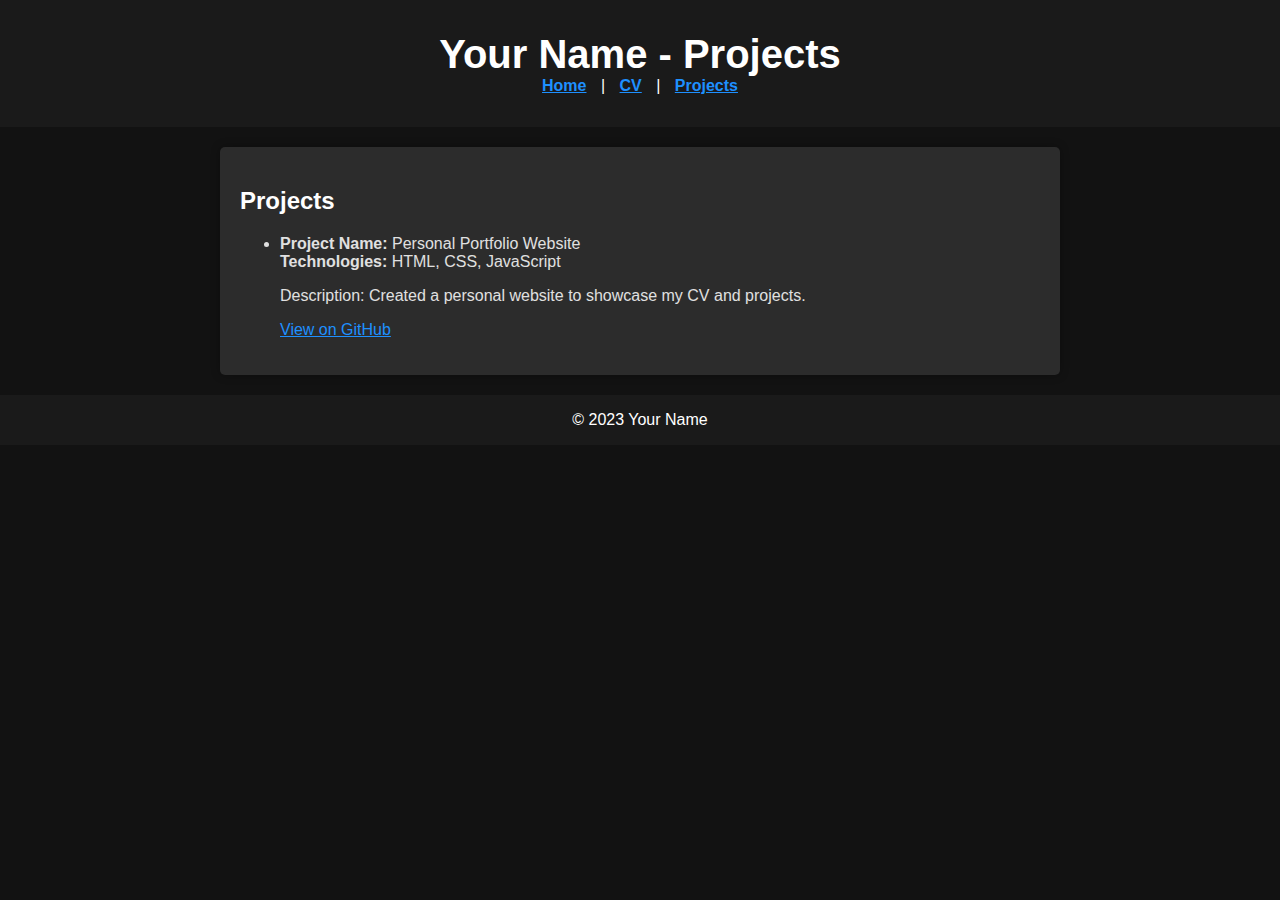
==== projects.html @ 75355ca9 "initialization" ====
<!DOCTYPE html>
<html lang="en">
<head>
    <meta charset="UTF-8">
    <meta name="viewport" content="width=device-width, initial-scale=1.0">
    <title>Your Name - Projects</title>
    <link rel="stylesheet" href="css/style.css">
</head>
<body>

    <header>
        <h1>Your Name - Projects</h1>
        <nav>
            <a href="index.html">Home</a> |
            <a href="cv.html">CV</a> |
            <a href="projects.html">Projects</a>
        </nav>
    </header>

    <section>
        <h2>Projects</h2>
        <ul>
            <li>
                <strong>Project Name:</strong> Personal Portfolio Website<br>
                <strong>Technologies:</strong> HTML, CSS, JavaScript<br>
                <p>Description: Created a personal website to showcase my CV and projects.</p>
                <a href="https://github.com/username/project-repo">View on GitHub</a>
            </li>
        </ul>
    </section>

    <footer>
        <p>&copy; 2023 Your Name</p>
    </footer>

</body>
</html>
---- css/style.css ----
body {
    font-family: Arial, sans-serif;
    margin: 0;
    padding: 0;
    background-color: #121212; /* Dark background for the entire page */
    color: #e0e0e0; /* Light text color for readability */
}

header {
    background-color: #1a1a1a; /* Very dark background for header */
    color: #ffffff; /* White text in header */
    text-align: center;
    padding: 2em 0;
}

h1 {
    margin: 0;
    font-size: 2.5em;
}

h2 {
    color: #ffffff;
    font-size: 1.5em;
}

.company-name {
    color: #00A86B; /* Medium-dark gray for subtle contrast */
    font-weight: bold; /* Bold to stand out from regular text */
    margin-bottom: 5px; /* Small space below each name */
}

.icon {
    display: inline-block;
    background-image: url('../images/briefcase.png');
    background-size: 16px 16px;
    background-repeat: no-repeat;
    padding-left: 20px;
    background-position: left center;
}

/* Navigation Links */
nav a {
    color: #1e90ff; /* Blue color for main navigation links */
    text-decoration: underline; /* Underline to indicate clickable */
    margin: 0 10px;
    font-weight: bold;
    transition: color 0.3s ease, transform 0.3s ease; /* Smooth transition */
}

nav a:hover {
    color: #00bfff; /* Lighter blue on hover */
    transform: scale(1.1); /* Slightly enlarge on hover */
    text-decoration: none; /* Remove underline on hover for a clean look */
}

section {
    padding: 20px;
    max-width: 800px;
    margin: 20px auto;
    background-color: #2c2c2c; /* Slightly lighter dark background for section */
    border-radius: 5px;
    box-shadow: 0 0 10px rgba(0, 0, 0, 0.3);
}

footer {
    background-color: #1a1a1a; /* Matching footer to header color */
    text-align: center;
    padding: 1em 0;
    color: #ffffff;
}

footer p {
    margin: 0;
}

a {
    color: #1e90ff; /* Link color for contrast */
}
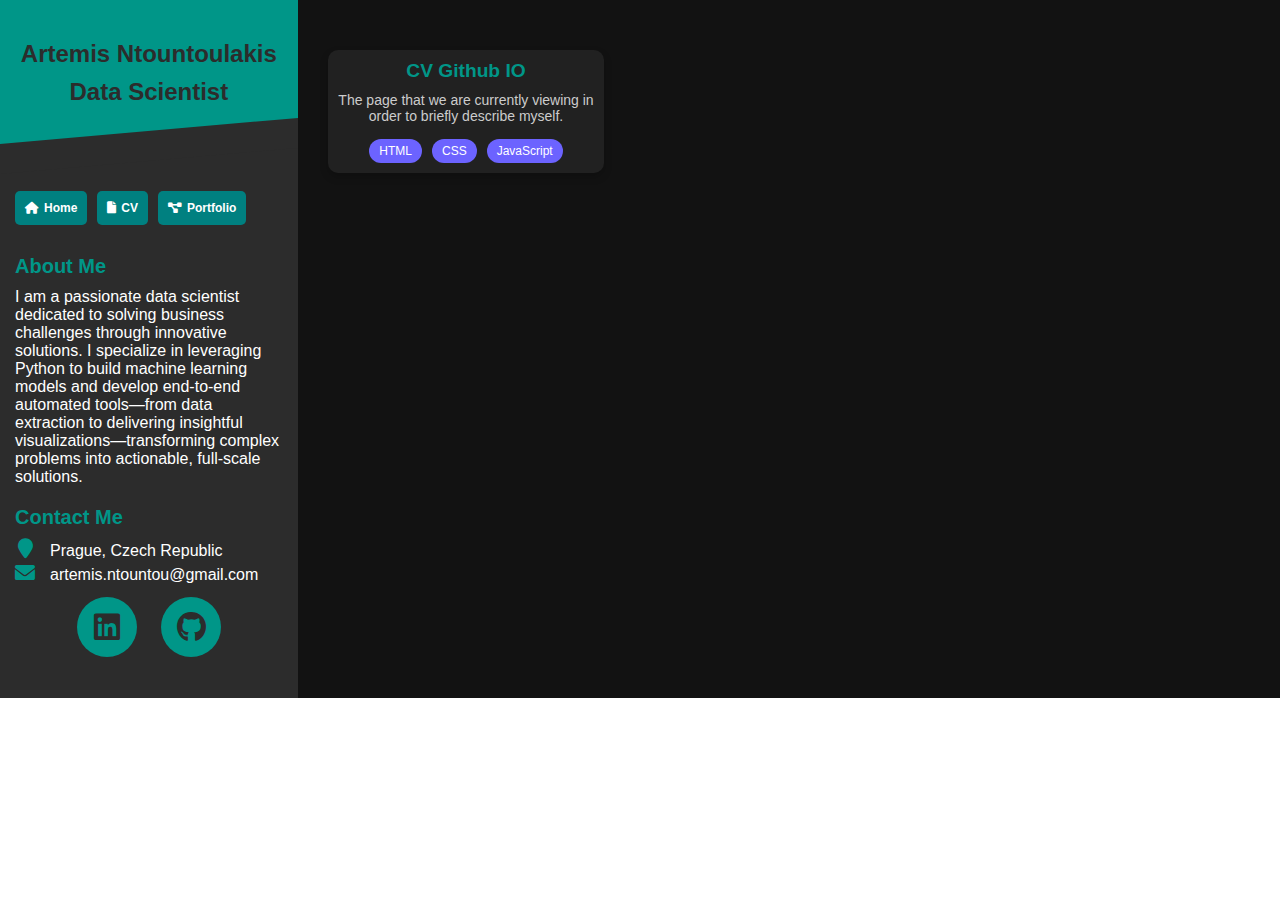
==== commit 4f9965c1: "added buttons for navigation between pages" ====
--- a/projects.html
+++ b/projects.html
@@ -3,35 +3,81 @@
 <head>
     <meta charset="UTF-8">
     <meta name="viewport" content="width=device-width, initial-scale=1.0">
-    <title>Your Name - Projects</title>
+    <title> Artemis Ntountoulakis Resume </title>
     <link rel="stylesheet" href="css/style.css">
+    <link rel="stylesheet" href="https://cdnjs.cloudflare.com/ajax/libs/font-awesome/6.0.0-beta3/css/all.min.css">
 </head>
 <body>
 
-    <header>
-        <h1>Your Name - Projects</h1>
-        <nav>
-            <a href="index.html">Home</a> |
-            <a href="cv.html">CV</a> |
-            <a href="projects.html">Projects</a>
-        </nav>
-    </header>
+<div class="resume">
+  <div class="base">
+    <div class="profile">
+      <div class="info">
+        <h1 class="name">Artemis Ntountoulakis</h1>
+        <h2 class="job">Data Scientist</h2>
+      </div>
+    </div>
 
-    <section>
-        <h2>Projects</h2>
-        <ul>
-            <li>
-                <strong>Project Name:</strong> Personal Portfolio Website<br>
-                <strong>Technologies:</strong> HTML, CSS, JavaScript<br>
-                <p>Description: Created a personal website to showcase my CV and projects.</p>
-                <a href="https://github.com/username/project-repo">View on GitHub</a>
-            </li>
-        </ul>
-    </section>
+    <!-- New Buttons Section -->
+    <div class="navigation">
 
-    <footer>
-        <p>&copy; 2023 Your Name</p>
-    </footer>
+      <button onclick="window.location.href='index.html';">
+        <i class="fa-solid fa-house"></i> Home
+      </button>
 
+      <a href= "pdf/CV_Artemis_Ntountoulakis.pdf" target="_blank">
+        <button>
+          <i class="fa-solid fa-file"></i> CV
+        </button>
+      </a>
+
+      <button onclick="window.location.href='projects.html';">
+        <i class="fa-solid fa-diagram-project"></i> Portfolio
+      </button>
+    </div>
+
+
+    <div class="about">
+      <h3>About Me</h3>I am a passionate data scientist dedicated to solving business challenges through innovative solutions. I specialize in leveraging Python to build machine learning models and develop end-to-end automated tools—from data extraction to delivering insightful visualizations—transforming complex problems into actionable, full-scale solutions.
+    </div>
+    <div class="contact">
+      <h3>Contact Me</h3>
+      <div class="address"><a href="https://maps.app.goo.gl/cgMxtuae78aFnmP7A"><i class="fas fa-map-marker"></i><span>Prague, Czech Republic</span></a></div>
+      <div class="email"><a href="mailto:artemis.ntountou@gmail.com"><i class="fas fa-envelope"></i><span>artemis.ntountou@gmail.com</span></a></div>
+    </div>
+    <div class="follow">
+      <div class="box">
+        <a href="https://www.linkedin.com/in/artemis-ntountoulakis" target="_blank"><i class="fab fa-linkedin"></i></a>
+        <a href="https://github.com/ntountoulakis" target="_blank"><i class="fab fa-github"></i></a>
+      </div>
+    </div>
+  </div>
+  <div class="func">
+
+      <!-- Project Boxes Section -->
+    <div class="project-section">
+      <div class="project-box">
+        <a href="https://github.com/ntountoulakis/ntountoulakis.github.io" class="project-title" target="_blank">
+          CV Github IO
+        </a>
+        <p>The page that we are currently viewing in order to briefly describe myself.</p>
+        <div class="tags">
+          <span class="tag">HTML</span>
+          <span class="tag">CSS</span>
+          <span class="tag">JavaScript</span>
+        </div>
+      </div>
+
+
+
+    </div>
+
+
+
+  </div>
+</div>
+
+
+<script src="js/script.js"></script>
 </body>
-</html>
+</html>--- a/css/style.css
+++ b/css/style.css
@@ -1,78 +1,490 @@
+*,
+*::before,
+*::after {
+  box-sizing: border-box;
+  outline: none;
+  margin: 0;
+  padding: 0;
+}
+
+/* Full-screen setup for root elements */
+html,
 body {
-    font-family: Arial, sans-serif;
-    margin: 0;
-    padding: 0;
-    background-color: #121212; /* Dark background for the entire page */
-    color: #e0e0e0; /* Light text color for readability */
-}
-
-header {
-    background-color: #1a1a1a; /* Very dark background for header */
-    color: #ffffff; /* White text in header */
+  height: 100%;
+  margin: 0;
+  padding: 0;
+  transition: 0.5s;
+  background: #ffffff; /* white  */;
+  cursor: default;
+  font-family: "Montserrat", sans-serif;
+  font-size: 16px;
+}
+
+a {
+  text-decoration: none;
+  color: #ffffff; /* white  */;
+  display: block;
+  transition-duration: 0.3s;
+}
+
+ul {
+  list-style-type: none;
+  padding: 0;
+}
+
+h2 {
+}
+
+h3 {
+  color: #009688; /* teal  */
+  margin: 10px 0;
+  font-size: 1.25em;
+}
+
+.resume {
+  width: 100vw;
+  background: #121212; /* black  */
+  color: #ffffff; /* white  */;
+  margin: 0px auto;
+  /* box-shadow: 20px 20px #2c2c2c;  light-dark*/
+  position: relative;
+  display: flex;
+}
+.resume .base,
+.resume .func {
+  box-sizing: border-box;
+  float: left;
+}
+.resume .base > div,
+.resume .func > div {
+  padding-bottom: 10px;
+}
+.resume .base > div:last-of-type,
+.resume .func > div:last-of-type {
+  padding-bottom: 0;
+}
+.resume .base {
+  width: 30%;
+  padding: 30px 15px;
+  background: #2c2c2c; /* light-dark*/
+  color: #ffffff; /* white  */;
+}
+.resume .base .profile {
+  background: #009688; /* teal  */
+  padding: 30px 15px 40px 15px;
+  margin: -30px -15px 45px -15px;
+  position: relative;
+  z-index: 2;
+}
+.resume .base .profile::after {
+  content: "";
+  position: absolute;
+  background: #2c2c2c; /* light-dark*/
+  width: 100%;
+  height: 30px;
+  bottom: -15px;
+  left: 0;
+  transform: skewY(-5deg);
+  z-index: -1;
+}
+.resume .base .profile .photo img {
+  width: 100%;
+  border-radius: 50%;
+}
+.resume .base .profile .photo {
+  display: flex;
+  justify-content: center;
+  align-items: center;
+}
+
+.resume .base .profile .info {
+  text-align: center;
+  color: #ffffff; /* white  */;
+}
+.resume .base .profile .info .name {
+  margin-top: 10px;
+  margin-bottom: 0;
+  font-size: 1.5em;
+  color: #2c2c2c; /* light-dark*/
+}
+.resume .base .profile .info .job {
+  margin-top: 10px;
+  margin-bottom: 0;
+  font-size: 1.5em;
+  color: #2c2c2c; /* light-dark*/
+}
+.resume .base .contact div {
+  line-height: 24px;
+}
+.resume .base .contact div a:hover {
+  color: #fdd835; /* yellow  */;
+}
+.resume .base .contact div a:hover span::after {
+  width: 100%;
+}
+.resume .base .contact div:hover i {
+  color: #fdd835; /* yellow  */;
+}
+.resume .base .contact div i {
+  color: #009688; /* teal  */
+  width: 20px;
+  height: 20px;
+  font-size: 20px;
+  text-align: center;
+  margin-right: 15px;
+  transition-duration: 0.3s;
+}
+.resume .base .contact div span {
+  position: relative;
+}
+.resume .base .contact div span::after {
+  content: "";
+  position: absolute;
+  background: #fdd835; /* yellow  */;
+  height: 1px;
+  width: 0;
+  bottom: 0;
+  left: 0;
+  transition-duration: 0.3s;
+}
+.resume .base .follow .box {
+  text-align: center;
+  vertical-align: middle;
+}
+.resume .base .follow .box a {
+  display: inline-block;
+  vertical-align: text-bottom;
+}
+.resume .base .follow .box a:hover i {
+  background: #fdd835; /* yellow  */;
+  border-radius: 5px;
+  transform: rotate(45deg) scale(0.8);
+}
+.resume .base .follow .box a:hover i::before {
+  transform: rotate(-45deg) scale(1.5);
+}
+.resume .base .follow .box i {
+  display: inline-block;
+  font-size: 30px;
+  background: #009688; /* teal  */
+  width: 60px;
+  height: 60px;
+  border-radius: 50%;
+  line-height: 60px;
+  color: #2c2c2c; /* light-dark*/
+  margin: 0 10px 10px 10px;
+  transition-duration: 0.3s;
+}
+.resume .base .follow .box i::before {
+  transition-duration: 0.3s;
+}
+.resume .base .follow .box i.fa::before {
+  display: block;
+}
+.resume .func {
+  width: 100%;
+  padding: 30px;
+}
+.resume .func:hover > div {
+  transition-duration: 0.5s;
+}
+.resume .func:hover > div:hover h3 i {
+  transform: scale(1.25);
+}
+.resume .func:hover > div:not(:hover) {
+  opacity: 0.5;
+}
+.resume .func h3 {
+  transition-duration: 0.3s;
+  margin-top: 0;
+}
+.resume .func h3 i {
+  color: #2c2c2c; /* light-dark*/
+  background: #009688; /* teal  */
+  width: 42px;
+  height: 42px;
+  font-size: 20px;
+  line-height: 42px;
+  border-radius: 50%;
+  text-align: center;
+  vertical-align: middle;
+  margin-right: 8px;
+  transition-duration: 0.3s;
+}
+.resume .func .work,
+.resume .func .achieve {
+  float: left;
+}
+
+.resume .func .work medium,
+.resume .func .achieve medium {
+  display: block;
+  opacity: 0.8;
+}
+
+.resume .func .work small,
+.resume .func .achieve small {
+  display: block;
+  opacity: 0.7;
+}
+.resume .func .work ul li{
+  position: relative;
+  margin-left: 10px;
+  padding-left: 20px;
+  padding-bottom: 15px;
+}
+
+.resume .func .achieve ul li {
+  position: relative;
+  margin-left: 10px;
+  padding-left: 20px;
+  padding-bottom: 22px;
+}
+
+
+.resume .func .work ul li:hover::before,
+.resume .func .achieve ul li:hover::before {
+  animation: circle 1.2s infinite;
+}
+.resume .func .work ul li:hover span,
+.resume .func .achieve ul li:hover span {
+  color: #fdd835; /* yellow  */;
+}
+@keyframes circle {
+  from {
+    box-shadow: 0 0 0 0px #fdd835; /* yellow  */;
+  }
+  to {
+    box-shadow: 0 0 0 6px rgba(255, 255, 255, 0);
+  }
+}
+.resume .func .work ul li:first-of-type::before,
+.resume .func .achieve ul li:first-of-type::before {
+  width: 10px;
+  height: 10px;
+  left: 1px;
+}
+.resume .func .work ul li:last-of-type,
+.resume .func .achieve ul li:last-of-type {
+  padding-bottom: 3px;
+}
+.resume .func .work ul li:last-of-type::after,
+.resume .func .achieve ul li:last-of-type::after {
+  border-radius: 1.5px;
+}
+.resume .func .work ul li::before,
+.resume .func .work ul li::after,
+.resume .func .achieve ul li::before,
+.resume .func .achieve ul li::after {
+  content: "";
+  display: block;
+  position: absolute;
+}
+.resume .func .work ul li::before,
+.resume .func .achieve ul li::before {
+  width: 7px;
+  height: 7px;
+  border: 3px solid #ffffff; /* white  */
+  background: #009688; /* teal  */
+  border-radius: 50%;
+  left: 3px;
+  z-index: 1;
+}
+.resume .func .work ul li::after,
+.resume .func .achieve ul li::after {
+  width: 3px;
+  height: 100%;
+  background: #ffffff; /* white  */;
+  left: 5px;
+  top: 0;
+}
+.resume .func .work ul li span,
+.resume .func .achieve ul li span {
+  transition-duration: 0.3s;
+}
+.resume .func .work {
+  width: 48%;
+  background: #2c2c2c; /* light-dark*/
+  padding: 15px;
+  margin: 0 4% 15px 0;
+}
+.resume .func .achieve {
+  width: 48%;
+  background: #2c2c2c; /* light-dark*/
+  padding: 15px;
+}
+
+
+.resume .func .edu {
+  width: 48%;
+  background: #2c2c2c; /* light-dark */
+  padding: 15px;
+  margin: 0 4% 15px 0;
+  float: left;
+}
+
+.resume .func .edu medium {
+  display: block;
+  opacity: 0.8;
+}
+
+.resume .func .edu small {
+  display: block;
+  opacity: 0.7;
+}
+
+.resume .func .edu ul li {
+  position: relative;
+  margin-left: 10px;
+  padding-left: 20px;
+  padding-bottom: 15px;
+}
+
+.resume .func .edu ul li::before {
+  width: 7px;
+  height: 7px;
+  border: 3px solid #ffffff;
+  background: #009688; /* teal */
+  border-radius: 50%;
+  left: 3px;
+  z-index: 1;
+}
+
+.resume .func .edu ul li::after {
+  width: 3px;
+  height: 100%;
+  background: #ffffff;
+  left: 5px;
+  top: 0;
+}
+
+/* Skills Section */
+.resume .func .skills {
+  width: 48%;
+  background: #2c2c2c; /* light-dark */
+  padding: 15px;
+  margin: 0 0 15px 0;
+  float: left;
+}
+
+.resume .func .skills h3 {
+  display: flex;
+  align-items: center;
+}
+
+.resume .func .skills ul {
+  display: grid;
+  grid-template-columns: repeat(auto-fill, minmax(80px, 1fr));
+  gap: 15px;
+  padding-left: 0;
+}
+
+.resume .func .skills ul li {
+  display: flex;
+  flex-direction: column;
+  align-items: center;
+  text-align: center;
+  font-size: 1.0em;
+  color: #ffffff; /* White */
+  padding-bottom: 10px;
+}
+
+.resume .func .skills ul li img {
+  width: 50px; /* Size of the skill image */
+  height: 50px;
+  margin-bottom: 5px; /* Space between image and text */
+  border-radius: 8px; /* Optional: add rounded corners */
+}
+
+.resume .func .skills ul li span {
+  font-size: 0.9em;
+  color: #ffffff; /* White text */
+  margin-top: 5px;
+}
+
+.navigation {
+    margin: 20px 0;
+    display: flex;
+    gap: 10px;
+}
+
+.navigation button {
+    display: flex;
+    align-items: center;
+    gap: 5px;
+    padding: 10px 10px;
+    font-size: 12px;
+    border: none;
+    border-radius: 5px;
+    background-color: teal;
+    color: white;
+    cursor: pointer;
+/*    text-transform: uppercase;*/
+    font-weight: bold;
+}
+
+.navigation button:hover {
+    background-color: #fdd835; /* Darker teal on hover */
+    transform: scale(1.2);
+}
+
+
+
+/* projects.html */
+
+ .project-section {
+    display: flex;
+    justify-content: space-between;
+    gap: 10px;
+    margin-top: 20px;
+}
+
+.project-box {
+    background-color: #212121;
+    color: #fff;
+    padding: 10px;
+    border-radius: 10px;
+    width: 30%;
+    box-shadow: 0 4px 8px rgba(0, 0, 0, 0.2);
     text-align: center;
-    padding: 2em 0;
-}
-
-h1 {
-    margin: 0;
-    font-size: 2.5em;
-}
-
-h2 {
-    color: #ffffff;
-    font-size: 1.5em;
-}
-
-.company-name {
-    color: #00A86B; /* Medium-dark gray for subtle contrast */
-    font-weight: bold; /* Bold to stand out from regular text */
-    margin-bottom: 5px; /* Small space below each name */
-}
-
-.icon {
-    display: inline-block;
-    background-image: url('../images/briefcase.png');
-    background-size: 16px 16px;
-    background-repeat: no-repeat;
-    padding-left: 20px;
-    background-position: left center;
-}
-
-/* Navigation Links */
-nav a {
-    color: #1e90ff; /* Blue color for main navigation links */
-    text-decoration: underline; /* Underline to indicate clickable */
-    margin: 0 10px;
+}
+
+.project-box h3 {
+    margin-bottom: 15px;
+    font-size: 20px;
+}
+
+.project-box p {
+    margin-bottom: 15px;
+    font-size: 14px;
+    color: #ccc;
+}
+
+.project-title {
+    display: block; /* Ensures the title link behaves like a block element */
+    font-size: 1.2rem;
     font-weight: bold;
-    transition: color 0.3s ease, transform 0.3s ease; /* Smooth transition */
-}
-
-nav a:hover {
-    color: #00bfff; /* Lighter blue on hover */
-    transform: scale(1.1); /* Slightly enlarge on hover */
-    text-decoration: none; /* Remove underline on hover for a clean look */
-}
-
-section {
-    padding: 20px;
-    max-width: 800px;
-    margin: 20px auto;
-    background-color: #2c2c2c; /* Slightly lighter dark background for section */
-    border-radius: 5px;
-    box-shadow: 0 0 10px rgba(0, 0, 0, 0.3);
-}
-
-footer {
-    background-color: #1a1a1a; /* Matching footer to header color */
-    text-align: center;
-    padding: 1em 0;
-    color: #ffffff;
-}
-
-footer p {
-    margin: 0;
-}
-
-a {
-    color: #1e90ff; /* Link color for contrast */
-}+    color: #009688; /* teal  */
+    margin-bottom: 10px; /* Add spacing between the title and the paragraph */
+    transition: color 0.3s ease; /* Smooth transition for hover effect */
+}
+
+.project-title:hover {
+    color: yellow; /* Change color to yellow when hovered */
+}
+
+.tags {
+    display: flex;
+    justify-content: center;
+    gap: 10px;
+    flex-wrap: wrap;
+}
+
+.tag {
+    background-color: #6c63ff;
+    color: white;
+    padding: 5px 10px;
+    border-radius: 20px;
+    font-size: 12px;
+}
+
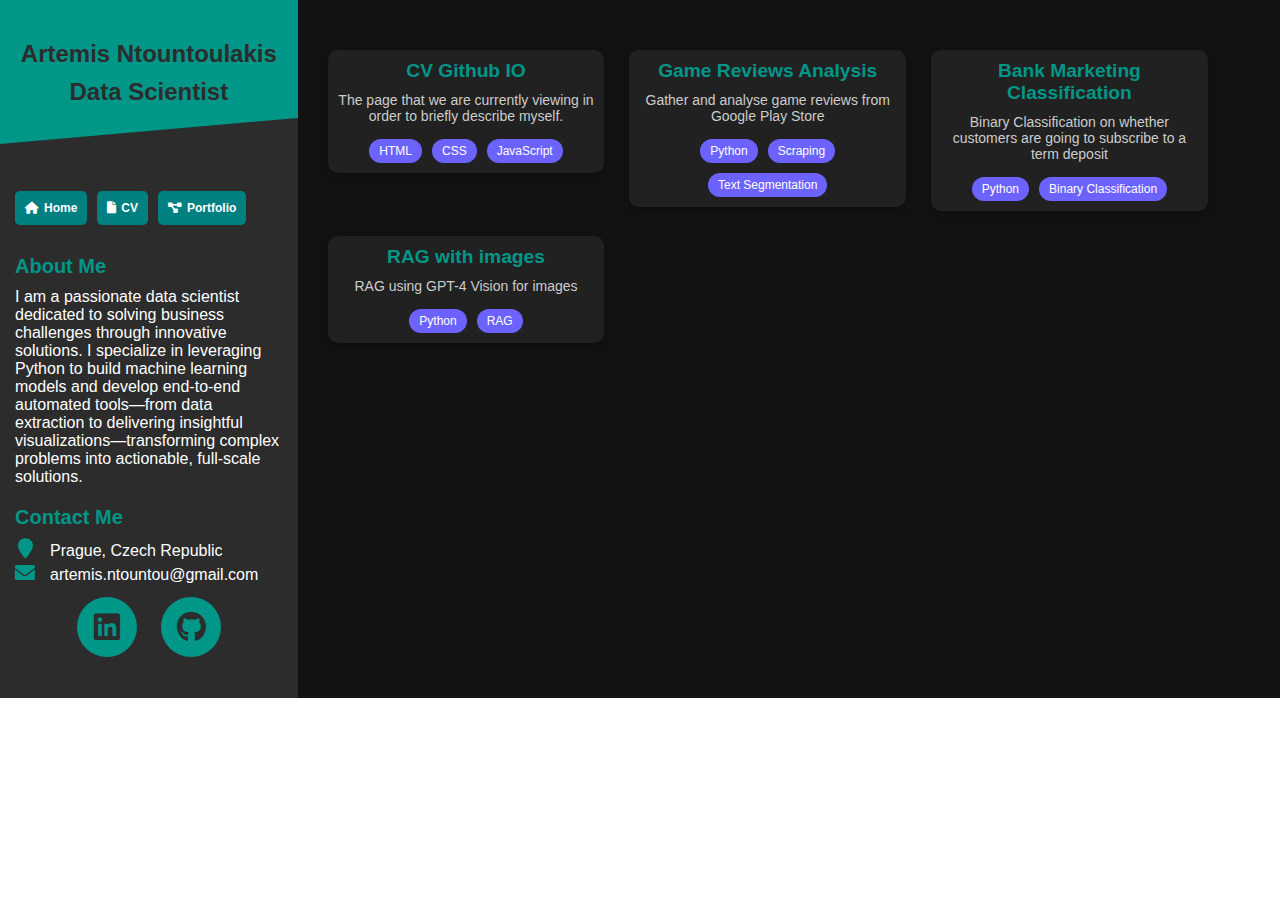
==== commit 6b06f536: "added highlights and projects" ====
--- a/projects.html
+++ b/projects.html
@@ -21,7 +21,7 @@
     <!-- New Buttons Section -->
     <div class="navigation">
 
-      <button onclick="window.location.href='index.html';">
+      <button onclick="window.location.href='main.html';">
         <i class="fa-solid fa-house"></i> Home
       </button>
 
@@ -54,8 +54,11 @@
   </div>
   <div class="func">
 
-      <!-- Project Boxes Section -->
+    <!-- ############################################################################################################-->
+    <!-- Project Boxes Section -->
     <div class="project-section">
+
+       <!-- Github.io -->
       <div class="project-box">
         <a href="https://github.com/ntountoulakis/ntountoulakis.github.io" class="project-title" target="_blank">
           CV Github IO
@@ -65,6 +68,43 @@
           <span class="tag">HTML</span>
           <span class="tag">CSS</span>
           <span class="tag">JavaScript</span>
+        </div>
+      </div>
+
+       <!-- Game reviews -->
+      <div class="project-box">
+        <a href="https://github.com/ntountoulakis/games_reviews_googleplay" class="project-title" target="_blank">
+          Game Reviews Analysis
+        </a>
+        <p> Gather and analyse game reviews from Google Play Store</p>
+        <div class="tags">
+          <span class="tag">Python</span>
+          <span class="tag">Scraping</span>
+          <span class="tag">Text Segmentation</span>
+        </div>
+      </div>
+
+      <!-- Bank Marketing Classification -->
+      <div class="project-box">
+        <a href="https://github.com/ntountoulakis/games_reviews_googleplay" class="project-title" target="_blank">
+          Bank Marketing Classification
+        </a>
+        <p> Binary Classification on whether customers are going to subscribe to a term deposit</p>
+        <div class="tags">
+          <span class="tag">Python</span>
+          <span class="tag">Binary Classification</span>
+        </div>
+      </div>
+
+       <!-- RAG with images -->
+      <div class="project-box">
+        <a href="https://github.com/ntountoulakis/Azure-OpenAI-Chatbot-Image" class="project-title" target="_blank">
+          RAG with images
+        </a>
+        <p> RAG using GPT-4 Vision for images </p>
+        <div class="tags">
+          <span class="tag">Python</span>
+          <span class="tag">RAG</span>
         </div>
       </div>
 
--- a/css/style.css
+++ b/css/style.css
@@ -41,6 +41,10 @@
   font-size: 1.25em;
 }
 
+.justified-text {
+    text-align: justify;
+}
+
 .resume {
   width: 100vw;
   background: #121212; /* black  */
@@ -241,15 +245,11 @@
   padding-bottom: 22px;
 }
 
-
-.resume .func .work ul li:hover::before,
-.resume .func .achieve ul li:hover::before {
+.highlight {
   animation: circle 1.2s infinite;
-}
-.resume .func .work ul li:hover span,
-.resume .func .achieve ul li:hover span {
-  color: #fdd835; /* yellow  */;
-}
+  color: #fdd835;
+}
+
 @keyframes circle {
   from {
     box-shadow: 0 0 0 0px #fdd835; /* yellow  */;
@@ -258,6 +258,7 @@
     box-shadow: 0 0 0 6px rgba(255, 255, 255, 0);
   }
 }
+
 .resume .func .work ul li:first-of-type::before,
 .resume .func .achieve ul li:first-of-type::before {
   width: 10px;
@@ -432,10 +433,11 @@
 
 /* projects.html */
 
- .project-section {
-    display: flex;
-    justify-content: space-between;
-    gap: 10px;
+.project-section {
+    display: flex; /* Places the children (project-boxes) next to each other */
+    align-items: flex-start; /* Aligns items to the start of the cross-axis */
+    gap: 25px; /* Adds consistent spacing between project-boxes */
+    flex-wrap: wrap; /* Allows wrapping if the screen is too narrow */
     margin-top: 20px;
 }
 
